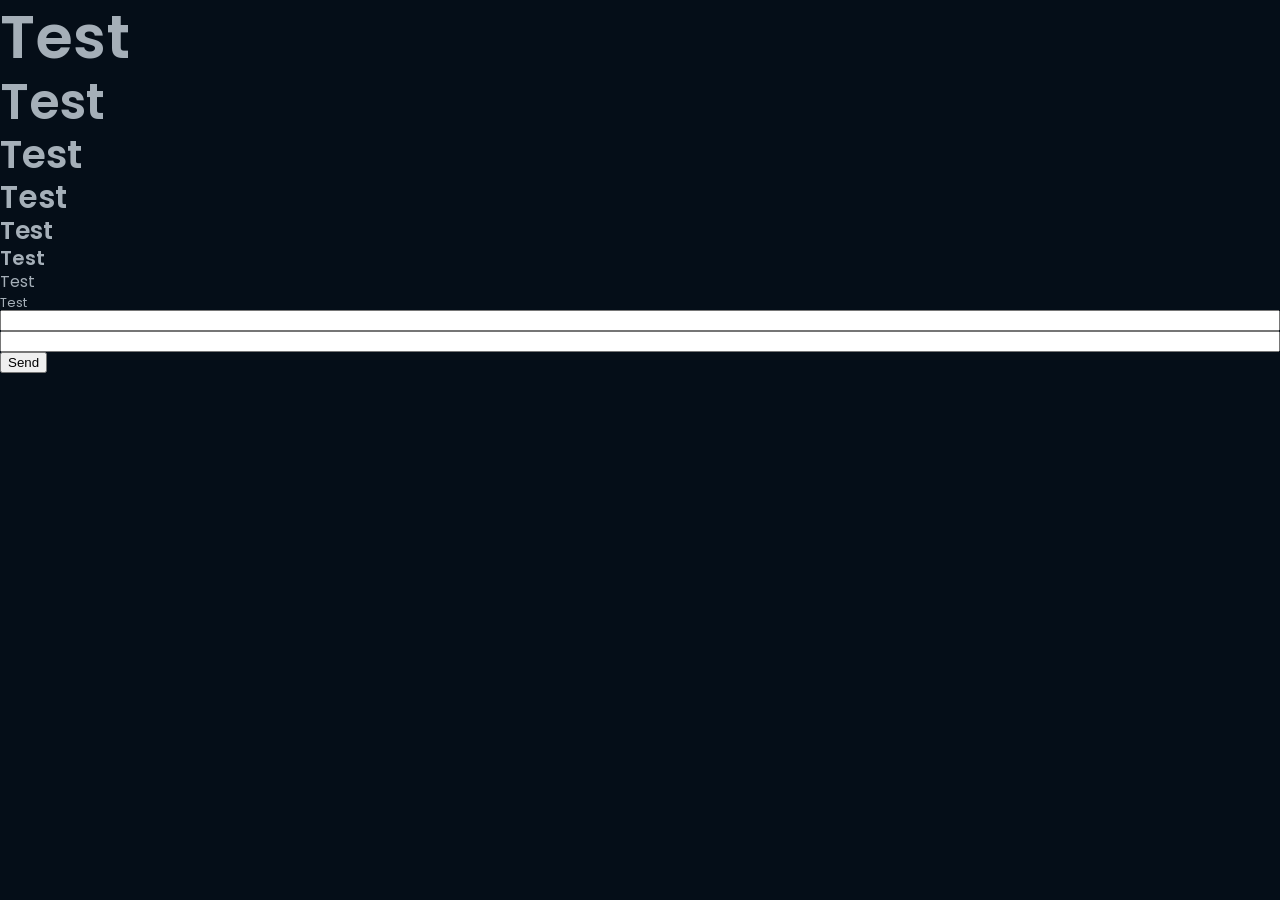
==== index.html @ 09a4ba3b "Changed the Structure" ====
<!DOCTYPE html>
<html lang="en">
	<head>
		<meta charset="UTF-8" />
		<meta name="viewport" content="width=device-width, initial-scale=1.0" />
		<link rel="stylesheet" href="./assets/css/main.css" />
		<link rel="icon" href="./assets/favicon.svg" type="image/x-icon" />
		<title>Document</title>
	<body>
		<h1>Test</h1>
		<h2>Test</h2>
		<h3>Test</h3>
		<h4>Test</h4>
		<h5>Test</h5>
		<h6>Test</h6>
		<p>Test</p>
		<small>Test</small>
		<form class="form">
			<input type="text">
			<input type="email">
			<button>Send</button>
		</form>
	</body>
</html>
---- assets/css/main.css ----
/* Abstracts */
/* Colors */
/* Font */
/* Breakpoints */
/* Paths */
/* Base */
html, body, div, span, applet, object, iframe,
h1, h2, h3, h4, h5, h6, p, blockquote, pre,
a, abbr, acronym, address, big, cite, code,
del, dfn, em, img, ins, kbd, q, s, samp,
small, strike, strong, sub, sup, tt, var,
b, u, i, center,
dl, dt, dd, ol, ul, li,
fieldset, form, label, legend,
table, caption, tbody, tfoot, thead, tr, th, td,
article, aside, canvas, details, embed,
figure, figcaption, footer, header, hgroup,
menu, nav, output, ruby, section, summary,
time, mark, audio, video {
  margin: 0;
  padding: 0;
  border: 0;
  font-size: 100%;
  font: inherit;
  vertical-align: baseline;
}

/* HTML5 display-role reset for older browsers */
article, aside, details, figcaption, figure,
footer, header, hgroup, menu, nav, section {
  display: block;
}

body {
  line-height: 1;
}

ol, ul {
  list-style: none;
}

blockquote, q {
  quotes: none;
}

blockquote:before, blockquote:after,
q:before, q:after {
  content: "";
  content: none;
}

table {
  border-collapse: collapse;
  border-spacing: 0;
}

:root {
  font-family: var(--font-family, "Poppins");
}

*,
*::before,
*::after {
  box-sizing: border-box;
}

html {
  height: 100%;
}

body {
  background: var(--color-blay-100, #050e18);
  font-family: var(--font-family, "Poppins");
  color: var(--color-frost-200, #a5afb8);
  min-height: 100%;
}

::-moz-selection {
  background: var(--color-bloo, #3090ee);
  color: var(--color-frost-300, #eaf4fd);
}

::selection {
  background: var(--color-bloo, #3090ee);
  color: var(--color-frost-300, #eaf4fd);
}

/* Form & Inputs */
input[type=text], input[type=email], input[type=password] {
  display: block;
  width: 100%;
}
input:focus {
  outline: none;
}

/* poppins-regular - latin */
@font-face {
  font-display: swap; /* Check https://developer.mozilla.org/en-US/docs/Web/CSS/@font-face/font-display for other options. */
  font-family: "Poppins";
  font-style: normal;
  font-weight: 400;
  src: url("../fonts/poppins/poppins-v20-latin-regular.woff2") format("woff2"), url("../fonts/poppins/poppins-v20-latin-regular.ttf") format("truetype"); /* Chrome 4+, Firefox 3.5+, IE 9+, Safari 3.1+, iOS 4.2+, Android Browser 2.2+ */
}
/* poppins-500 - latin */
@font-face {
  font-display: swap; /* Check https://developer.mozilla.org/en-US/docs/Web/CSS/@font-face/font-display for other options. */
  font-family: "Poppins";
  font-style: normal;
  font-weight: 500;
  src: url("../fonts/poppins/poppins-v20-latin-500.woff2") format("woff2"), url("../fonts/poppins/poppins-v20-latin-500.ttf") format("truetype"); /* Chrome 4+, Firefox 3.5+, IE 9+, Safari 3.1+, iOS 4.2+, Android Browser 2.2+ */
}
/* poppins-600 - latin */
@font-face {
  font-display: swap; /* Check https://developer.mozilla.org/en-US/docs/Web/CSS/@font-face/font-display for other options. */
  font-family: "Poppins";
  font-style: normal;
  font-weight: 600;
  src: url("../fonts/poppins/poppins-v20-latin-600.woff2") format("woff2"), url("../fonts/poppins/poppins-v20-latin-600.ttf") format("truetype"); /* Chrome 4+, Firefox 3.5+, IE 9+, Safari 3.1+, iOS 4.2+, Android Browser 2.2+ */
}
/* poppins-700 - latin */
@font-face {
  font-display: swap; /* Check https://developer.mozilla.org/en-US/docs/Web/CSS/@font-face/font-display for other options. */
  font-family: "Poppins";
  font-style: normal;
  font-weight: 700;
  src: url("../fonts/poppins/poppins-v20-latin-700.woff2") format("woff2"), url("../fonts/poppins/poppins-v20-latin-700.ttf") format("truetype"); /* Chrome 4+, Firefox 3.5+, IE 9+, Safari 3.1+, iOS 4.2+, Android Browser 2.2+ */
}
/* Iconsax */
@font-face {
  font-family: "iconsax";
  src: url("../fonts/iconsax/iconsax.eot?yjegnn");
  src: url("../fonts/iconsax/iconsax.eot?yjegnn#iefix") format("embedded-opentype"), url("../fonts/iconsax/iconsax.ttf?yjegnn") format("truetype"), url("../fonts/iconsax/iconsax.woff?yjegnn") format("woff"), url("../fonts/iconsax/iconsax.svg?yjegnn#iconsax") format("svg");
  font-weight: normal;
  font-style: normal;
  font-display: block;
}
h1,
h2,
h3,
h4,
h5,
h6,
.heading {
  font-weight: var(--font-weight-semibold, 600);
  line-height: var(--line-height-heading, 1.2);
}

h1,
.h1 {
  font-size: var(--font-size-h1, clamp(3.051875rem, 2.7305592105rem + 1.6065789474vw, 3.815rem));
}

h2,
.h2 {
  font-size: var(--font-size-h2, clamp(2.44125rem, 2.1841447368rem + 1.2855263158vw, 3.051875rem));
}

h3,
.h3 {
  font-size: var(--font-size-h3, clamp(1.953125rem, 1.7475986842rem + 1.0276315789vw, 2.44125rem));
}

h4,
.h4 {
  font-size: var(--font-size-h4, 1.953rem);
}

h5,
.h5 {
  font-size: var(--font-size-h5, 1.563rem);
}

h6,
.h6 {
  font-size: var(--font-size-h6, 1.25rem);
}

small {
  font-size: var(--font-size-small, 0.8rem);
}

p,
li {
  line-height: var(--line-height, 1.5);
}

/* Components */
/* Layout */
/* Vendor *//*# sourceMappingURL=main.css.map */
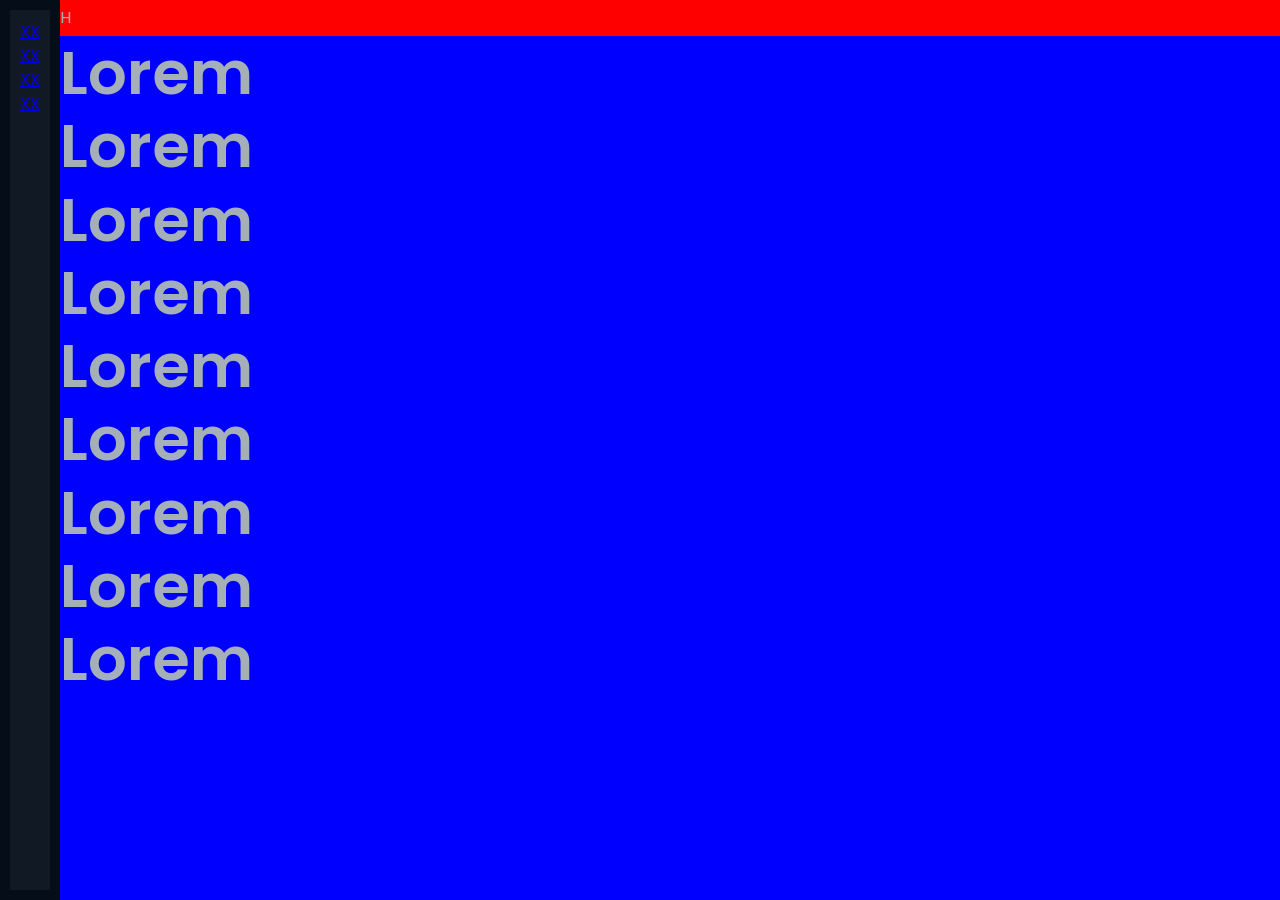
==== commit 8de074dd: "." ====
--- a/index.html
+++ b/index.html
@@ -6,19 +6,46 @@
 		<link rel="stylesheet" href="./assets/css/main.css" />
 		<link rel="icon" href="./assets/favicon.svg" type="image/x-icon" />
 		<title>Document</title>
-	<body>
-		<h1>Test</h1>
-		<h2>Test</h2>
-		<h3>Test</h3>
-		<h4>Test</h4>
-		<h5>Test</h5>
-		<h6>Test</h6>
-		<p>Test</p>
-		<small>Test</small>
-		<form class="form">
-			<input type="text">
-			<input type="email">
-			<button>Send</button>
-		</form>
+	</head>
+	<body class="app">
+		<!-- header -->
+		<header class="header">
+			<div class="header__inner">H</div>
+		</header>
+		<!-- sidebar -->
+		<aside class="sidebar">
+			<div class="sidebar__inner">
+				<nav class="nav">
+					<ul class="nav__list">
+						<li class="nav__item">
+							<a href="#" class="nav__link"> XX </a>
+						</li>
+						<li class="nav__item">
+							<a href="#" class="nav__link"> XX </a>
+						</li>
+						<li class="nav__item">
+							<a href="#" class="nav__link"> XX </a>
+						</li>
+						<li class="nav__item">
+							<a href="#" class="nav__link"> XX </a>
+						</li>
+					</ul>
+				</nav>
+			</div>
+		</aside>
+		<!-- main -->
+		<main class="main">
+			<div class="main__inner">
+				<h1>Lorem</h1>
+				<h1>Lorem</h1>
+				<h1>Lorem</h1>
+				<h1>Lorem</h1>
+				<h1>Lorem</h1>
+				<h1>Lorem</h1>
+				<h1>Lorem</h1>
+				<h1>Lorem</h1>
+				<h1>Lorem</h1>
+			</div>
+		</main>
 	</body>
 </html>
--- a/assets/css/main.css
+++ b/assets/css/main.css
@@ -1,8 +1,9 @@
 /* Abstracts */
-/* Colors */
-/* Font */
-/* Breakpoints */
-/* Paths */
+/* colors */
+/* font */
+/* breakpoints */
+/* border radius */
+/* paths */
 /* Base */
 html, body, div, span, applet, object, iframe,
 h1, h2, h3, h4, h5, h6, p, blockquote, pre,
@@ -74,12 +75,32 @@
   color: var(--color-frost-200, #a5afb8);
   min-height: 100%;
 }
-
+body.app {
+  display: grid;
+  grid-template-columns: auto 1fr auto;
+  grid-template-rows: auto 1fr;
+  height: 100vh;
+}
+body.app .header {
+  grid-area: 1/2/2/4;
+  background: red;
+  padding: 10px;
+  padding-left: 0;
+}
+body.app .sidebar {
+  grid-area: 1/1/3/2;
+  padding: 10px;
+}
+body.app .main {
+  grid-area: 2/2/3/4;
+  background: blue;
+  max-height: 100%;
+  overflow-y: auto;
+}
 ::-moz-selection {
   background: var(--color-bloo, #3090ee);
   color: var(--color-frost-300, #eaf4fd);
 }
-
 ::selection {
   background: var(--color-bloo, #3090ee);
   color: var(--color-frost-300, #eaf4fd);
@@ -187,4 +208,10 @@
 
 /* Components */
 /* Layout */
+.sidebar__inner {
+  background: var(--color-blay-200, #111a24);
+  padding: 10px;
+  height: 100%;
+}
+
 /* Vendor *//*# sourceMappingURL=main.css.map */
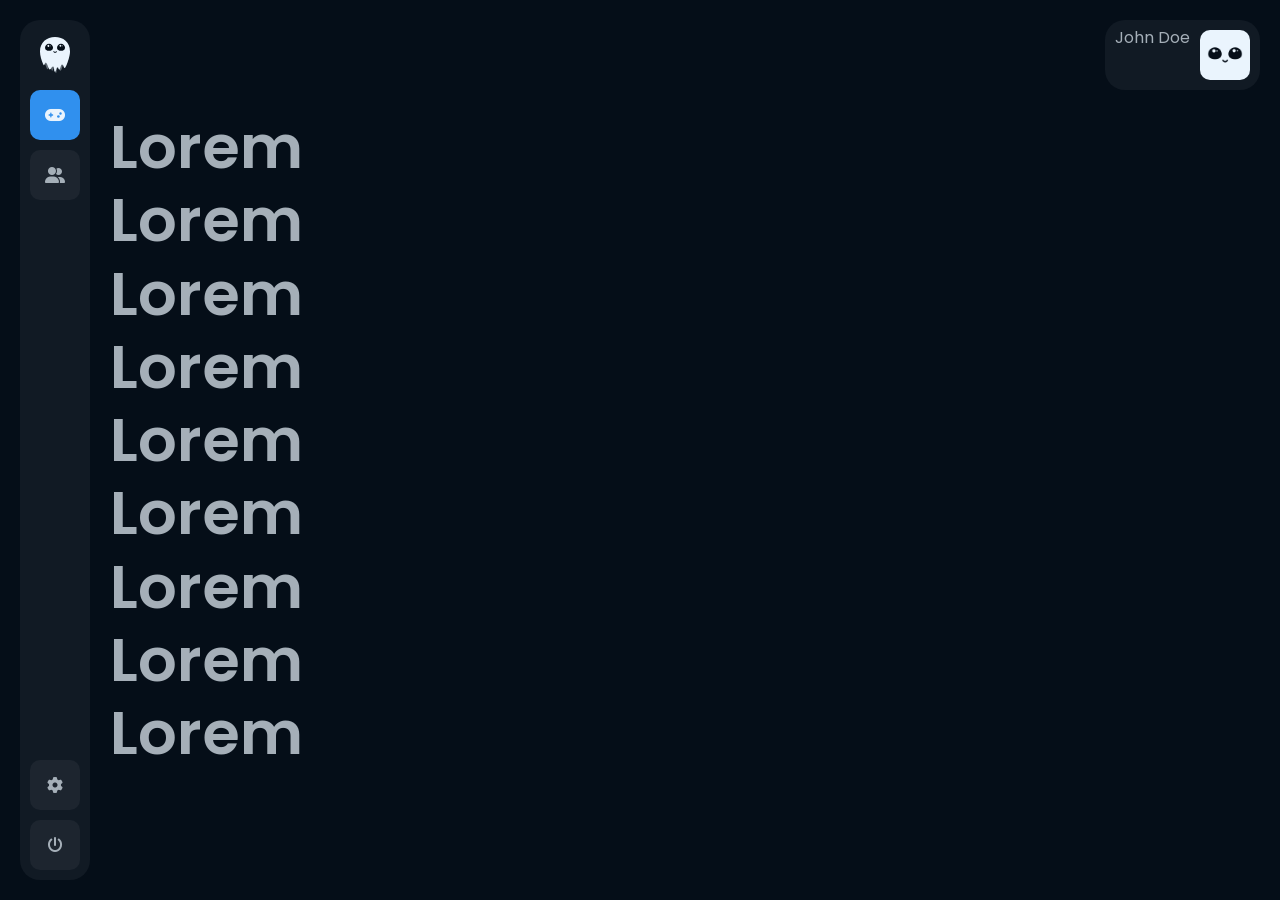
==== commit 56a8d0ce: "Some updated" ====
--- a/index.html
+++ b/index.html
@@ -4,30 +4,49 @@
 		<meta charset="UTF-8" />
 		<meta name="viewport" content="width=device-width, initial-scale=1.0" />
 		<link rel="stylesheet" href="./assets/css/main.css" />
-		<link rel="icon" href="./assets/favicon.svg" type="image/x-icon" />
+		<link rel="stylesheet" href="./assets/fontawesome/css/all.min.css" />
+		<link rel="icon" href="./assets/img/favicon.svg" type="image/x-icon" />
 		<title>Document</title>
 	</head>
 	<body class="app">
 		<!-- header -->
 		<header class="header">
-			<div class="header__inner">H</div>
+			<div class="header__inner">
+				<div class="userinfo">
+					<div class="userinfo__name">John Doe</div>
+					<div class="userinfo__avatar">
+						<img src="./assets/img/avatar.jpg" alt="avatar" />
+					</div>
+				</div>
+			</div>
 		</header>
 		<!-- sidebar -->
 		<aside class="sidebar">
 			<div class="sidebar__inner">
+				<a class="sidebar__logo" href="/">
+					<img src="./assets/img/boo.svg" alt="boo" />
+				</a>
 				<nav class="nav">
 					<ul class="nav__list">
-						<li class="nav__item">
-							<a href="#" class="nav__link"> XX </a>
+						<li class="nav__item nav__item--active" data-tooltip="Games">
+							<a href="#" class="nav__link">
+								<i class="fa-solid fa-gamepad"></i>
+							</a>
 						</li>
 						<li class="nav__item">
-							<a href="#" class="nav__link"> XX </a>
+							<a href="#" class="nav__link" data-tooltip="Friends">
+								<i class="fa-solid fa-user-group"></i>
+							</a>
+						</li>
+						<li class="nav__item nav__item--bottom">
+							<a href="#" class="nav__link">
+								<i class="fa-solid fa-cog"></i>
+							</a>
 						</li>
 						<li class="nav__item">
-							<a href="#" class="nav__link"> XX </a>
-						</li>
-						<li class="nav__item">
-							<a href="#" class="nav__link"> XX </a>
+							<a href="#" class="nav__link"
+								><i class="fa-solid fa-power-off"></i
+							></a>
 						</li>
 					</ul>
 				</nav>
--- a/assets/css/main.css
+++ b/assets/css/main.css
@@ -4,6 +4,7 @@
 /* breakpoints */
 /* border radius */
 /* paths */
+/* transitions */
 /* Base */
 html, body, div, span, applet, object, iframe,
 h1, h2, h3, h4, h5, h6, p, blockquote, pre,
@@ -67,6 +68,7 @@
 
 html {
   height: 100%;
+  overflow-y: hidden;
 }
 
 body {
@@ -77,26 +79,26 @@
 }
 body.app {
   display: grid;
+  grid-template-areas: "sidebar header" "sidebar main";
   grid-template-columns: auto 1fr auto;
   grid-template-rows: auto 1fr;
   height: 100vh;
 }
 body.app .header {
-  grid-area: 1/2/2/4;
-  background: red;
-  padding: 10px;
+  grid-area: header;
+  padding: 20px;
   padding-left: 0;
 }
 body.app .sidebar {
-  grid-area: 1/1/3/2;
-  padding: 10px;
+  grid-area: sidebar;
+  padding: 20px;
 }
 body.app .main {
-  grid-area: 2/2/3/4;
-  background: blue;
+  grid-area: main;
   max-height: 100%;
   overflow-y: auto;
 }
+/* browser styles */
 ::-moz-selection {
   background: var(--color-bloo, #3090ee);
   color: var(--color-frost-300, #eaf4fd);
@@ -106,13 +108,32 @@
   color: var(--color-frost-300, #eaf4fd);
 }
 
-/* Form & Inputs */
+::-webkit-scrollbar {
+  width: 5px;
+}
+
+::-webkit-scrollbar-track {
+  background: transparent;
+}
+
+::-webkit-scrollbar-thumb {
+  background: var(--color-bloo, #3090ee);
+  border-radius: 10px;
+}
+
+/* form & inputs */
 input[type=text], input[type=email], input[type=password] {
   display: block;
   width: 100%;
 }
 input:focus {
   outline: none;
+}
+
+/* images */
+img {
+  display: block;
+  max-width: 100%;
 }
 
 /* poppins-regular - latin */
@@ -206,12 +227,73 @@
   line-height: var(--line-height, 1.5);
 }
 
+a {
+  color: inherit;
+  text-decoration: none;
+}
+
 /* Components */
 /* Layout */
+.header__inner {
+  display: flex;
+}
+
+.nav__list {
+  height: 100%;
+  display: flex;
+  flex-direction: column;
+  gap: 10px;
+}
+.nav__item:hover:not(.nav__item--active) > .nav__link {
+  background: var(--color-blay-400, #343b44);
+}
+.nav__item--active > .nav__link {
+  background: var(--color-bloo, #3090ee);
+  color: var(--color-frost-300, #eaf4fd);
+}
+.nav__item--bottom {
+  margin-top: auto;
+}
+.nav__link {
+  width: 50px;
+  height: 50px;
+  display: grid;
+  place-content: center;
+  border-radius: var(--border-radius-sm, 10px);
+  background: var(--color-blay-300, #1d252f);
+  color: var(--color-frost-200, #a5afb8);
+  transition: var(--transition, 0.3s ease);
+}
+
 .sidebar__inner {
   background: var(--color-blay-200, #111a24);
   padding: 10px;
   height: 100%;
-}
-
+  border-radius: var(--border-radius-md, 20px);
+  display: grid;
+  grid-template-rows: auto 1fr;
+  gap: 10px;
+}
+.sidebar__logo {
+  width: 50px;
+  height: 50px;
+  display: grid;
+  place-content: center;
+}
+
+.userinfo {
+  border-radius: var(--border-radius-md, 20px);
+  background: var(--color-blay-200, #111a24);
+  padding: 10px;
+  display: flex;
+  gap: 10px;
+  margin-left: auto;
+}
+.userinfo__avatar img {
+  -o-object-fit: cover;
+     object-fit: cover;
+  width: 50px;
+  height: 50px;
+  border-radius: var(--border-radius-sm, 10px);
+}
 /* Vendor *//*# sourceMappingURL=main.css.map */
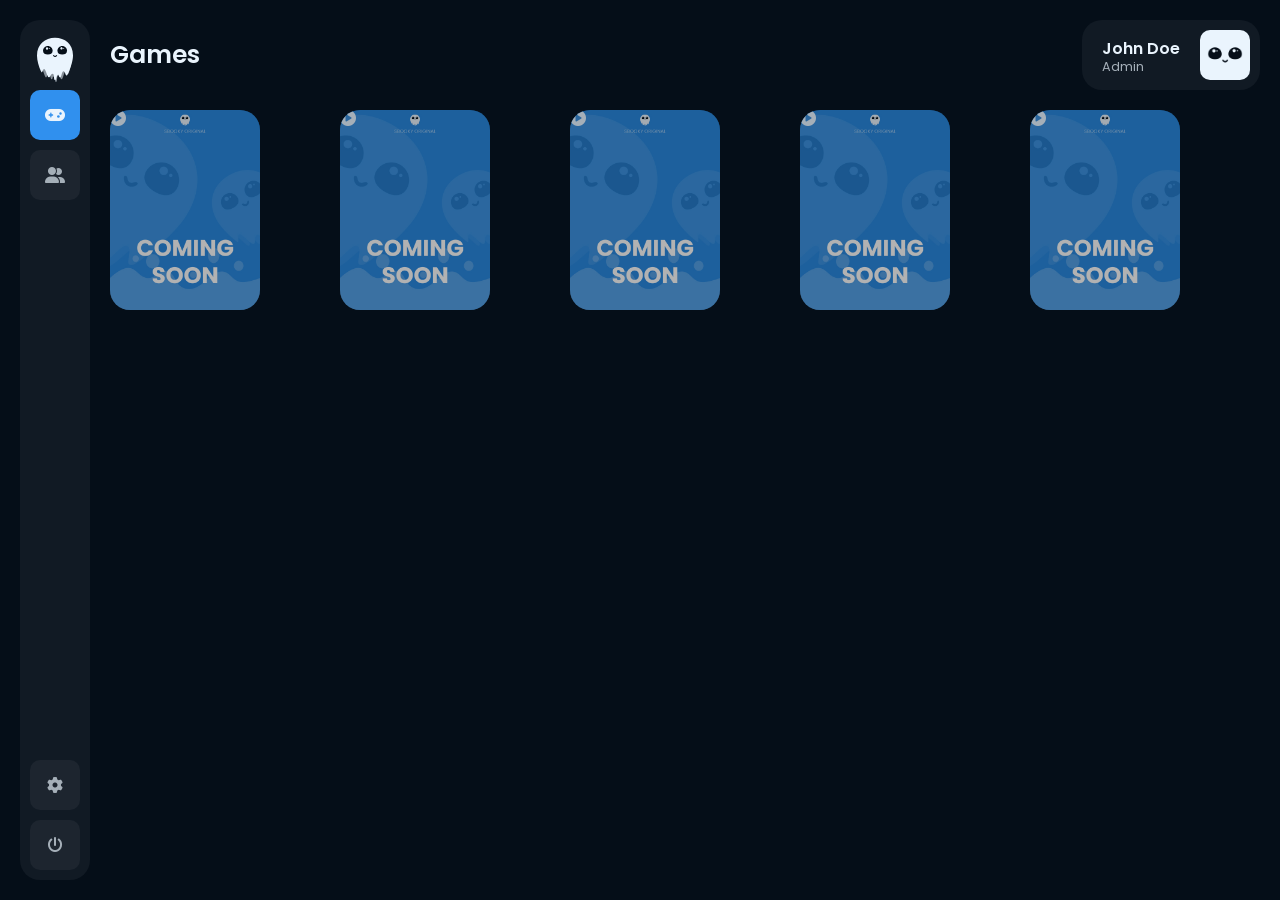
==== commit 22d175ce: "." ====
--- a/index.html
+++ b/index.html
@@ -5,17 +5,24 @@
 		<meta name="viewport" content="width=device-width, initial-scale=1.0" />
 		<link rel="stylesheet" href="./assets/css/main.css" />
 		<link rel="stylesheet" href="./assets/fontawesome/css/all.min.css" />
-		<link rel="icon" href="./assets/img/favicon.svg" type="image/x-icon" />
+		<link rel="icon" href="./assets/images/favicon.svg" type="image/x-icon" />
 		<title>Document</title>
 	</head>
 	<body class="app">
+		<div class="loader"></div>
 		<!-- header -->
 		<header class="header">
 			<div class="header__inner">
+				<div class="header__title">
+					<h5>Games</h5>
+				</div>
 				<div class="userinfo">
-					<div class="userinfo__name">John Doe</div>
+					<div class="userinfo__details">
+						<p class="userinfo__name">John Doe</p>
+						<p class="userinfo__role">Admin</p>
+					</div>
 					<div class="userinfo__avatar">
-						<img src="./assets/img/avatar.jpg" alt="avatar" />
+						<img src="./assets/images/avatar.jpg" alt="avatar" />
 					</div>
 				</div>
 			</div>
@@ -24,7 +31,7 @@
 		<aside class="sidebar">
 			<div class="sidebar__inner">
 				<a class="sidebar__logo" href="/">
-					<img src="./assets/img/boo.svg" alt="boo" />
+					<img src="./assets/images/boo-animated.svg" alt="boo" />
 				</a>
 				<nav class="nav">
 					<ul class="nav__list">
@@ -44,9 +51,9 @@
 							</a>
 						</li>
 						<li class="nav__item">
-							<a href="#" class="nav__link"
-								><i class="fa-solid fa-power-off"></i
-							></a>
+							<a href="#" class="nav__link">
+								<i class="fa-solid fa-power-off"></i>
+							</a>
 						</li>
 					</ul>
 				</nav>
@@ -55,15 +62,48 @@
 		<!-- main -->
 		<main class="main">
 			<div class="main__inner">
-				<h1>Lorem</h1>
-				<h1>Lorem</h1>
-				<h1>Lorem</h1>
-				<h1>Lorem</h1>
-				<h1>Lorem</h1>
-				<h1>Lorem</h1>
-				<h1>Lorem</h1>
-				<h1>Lorem</h1>
-				<h1>Lorem</h1>
+				<div class="games">
+					<div class="gamecard">
+						<div class="gamecard__image">
+							<img src="./assets/images/thumbnail.jpg" alt="gamename" />
+						</div>
+						<a href="#" class="gamecard__link">
+							<i class="fa-solid fa-play-circle"></i>
+						</a>
+					</div>
+					<div class="gamecard">
+						<div class="gamecard__image">
+							<img src="./assets/images/thumbnail.jpg" alt="gamename" />
+						</div>
+						<a href="#" class="gamecard__link">
+							<i class="fa-solid fa-play-circle"></i>
+						</a>
+					</div>
+					<div class="gamecard">
+						<div class="gamecard__image">
+							<img src="./assets/images/thumbnail.jpg" alt="gamename" />
+						</div>
+						<a href="#" class="gamecard__link">
+							<i class="fa-solid fa-play-circle"></i>
+						</a>
+					</div>
+					<div class="gamecard">
+						<div class="gamecard__image">
+							<img src="./assets/images/thumbnail.jpg" alt="gamename" />
+						</div>
+						<a href="#" class="gamecard__link">
+							<i class="fa-solid fa-play-circle"></i>
+						</a>
+					</div>
+					<div class="gamecard">
+						<div class="gamecard__image">
+							<img src="./assets/images/thumbnail.jpg" alt="gamename" />
+						</div>
+						<a href="#" class="gamecard__link">
+							<i class="fa-solid fa-play-circle"></i>
+						</a>
+					</div>
+				</div>
 			</div>
 		</main>
 	</body>
--- a/assets/css/main.css
+++ b/assets/css/main.css
@@ -79,22 +79,20 @@
 }
 body.app {
   display: grid;
-  grid-template-areas: "sidebar header" "sidebar main";
   grid-template-columns: auto 1fr auto;
   grid-template-rows: auto 1fr;
   height: 100vh;
+  gap: 20px;
+  padding: 20px;
 }
 body.app .header {
-  grid-area: header;
-  padding: 20px;
-  padding-left: 0;
+  grid-area: 1/2/2/4;
 }
 body.app .sidebar {
-  grid-area: sidebar;
-  padding: 20px;
+  grid-area: 1/1/3/2;
 }
 body.app .main {
-  grid-area: main;
+  grid-area: 2/2/3/4;
   max-height: 100%;
   overflow-y: auto;
 }
@@ -134,6 +132,14 @@
 img {
   display: block;
   max-width: 100%;
+}
+
+/* main */
+.main {
+  display: grid;
+}
+.main__inner {
+  height: 100%;
 }
 
 /* poppins-regular - latin */
@@ -186,6 +192,7 @@
 .heading {
   font-weight: var(--font-weight-semibold, 600);
   line-height: var(--line-height-heading, 1.2);
+  color: var(--color-frost-300, #eaf4fd);
 }
 
 h1,
@@ -233,11 +240,36 @@
 }
 
 /* Components */
+.gamecard {
+  width: 100%;
+  max-width: 150px;
+  aspect-ratio: 3/4;
+  overflow: hidden;
+  border-radius: var(--border-radius-md, 20px);
+  position: relative;
+}
+.gamecard__image {
+  height: 100%;
+  width: 100%;
+}
+.gamecard__image img {
+  width: 100%;
+  height: 100%;
+  -o-object-fit: cover;
+     object-fit: cover;
+}
+.gamecard__link {
+  position: absolute;
+  inset: 0;
+  z-index: 1;
+  background: rgba(0, 0, 0, 0.3);
+}
+
 /* Layout */
 .header__inner {
   display: flex;
-}
-
+  align-items: center;
+}
 .nav__list {
   height: 100%;
   display: flex;
@@ -288,6 +320,7 @@
   display: flex;
   gap: 10px;
   margin-left: auto;
+  align-items: center;
 }
 .userinfo__avatar img {
   -o-object-fit: cover;
@@ -296,4 +329,48 @@
   height: 50px;
   border-radius: var(--border-radius-sm, 10px);
 }
+.userinfo__details {
+  padding: 0 10px;
+}
+.userinfo__name {
+  font-weight: var(--font-weight-semibold, 600);
+  color: var(--color-frost-300, #eaf4fd);
+}
+.userinfo__role {
+  font-size: var(--font-size-small, 0.8rem);
+  line-height: 1;
+}
+
+.loader {
+  position: fixed;
+  inset: 0;
+  z-index: 1000;
+  background: var(--color-blay-100, #050e18);
+  pointer-events: none;
+  display: grid;
+  place-content: center;
+  animation: loader-fade-out 0.5s 1s forwards;
+}
+.loader::before {
+  content: "";
+  display: block;
+  width: 200px;
+  height: 100px;
+  background: url("../images/logo-animated.svg") no-repeat center/contain;
+}
+
+@keyframes loader-fade-out {
+  to {
+    opacity: 0;
+  }
+}
+.games {
+  display: grid;
+  grid-template-columns: repeat(auto-fit, minmax(150px, 1fr));
+}
+
+.testgame1 {
+  border: 1px solid red;
+}
+
 /* Vendor *//*# sourceMappingURL=main.css.map */
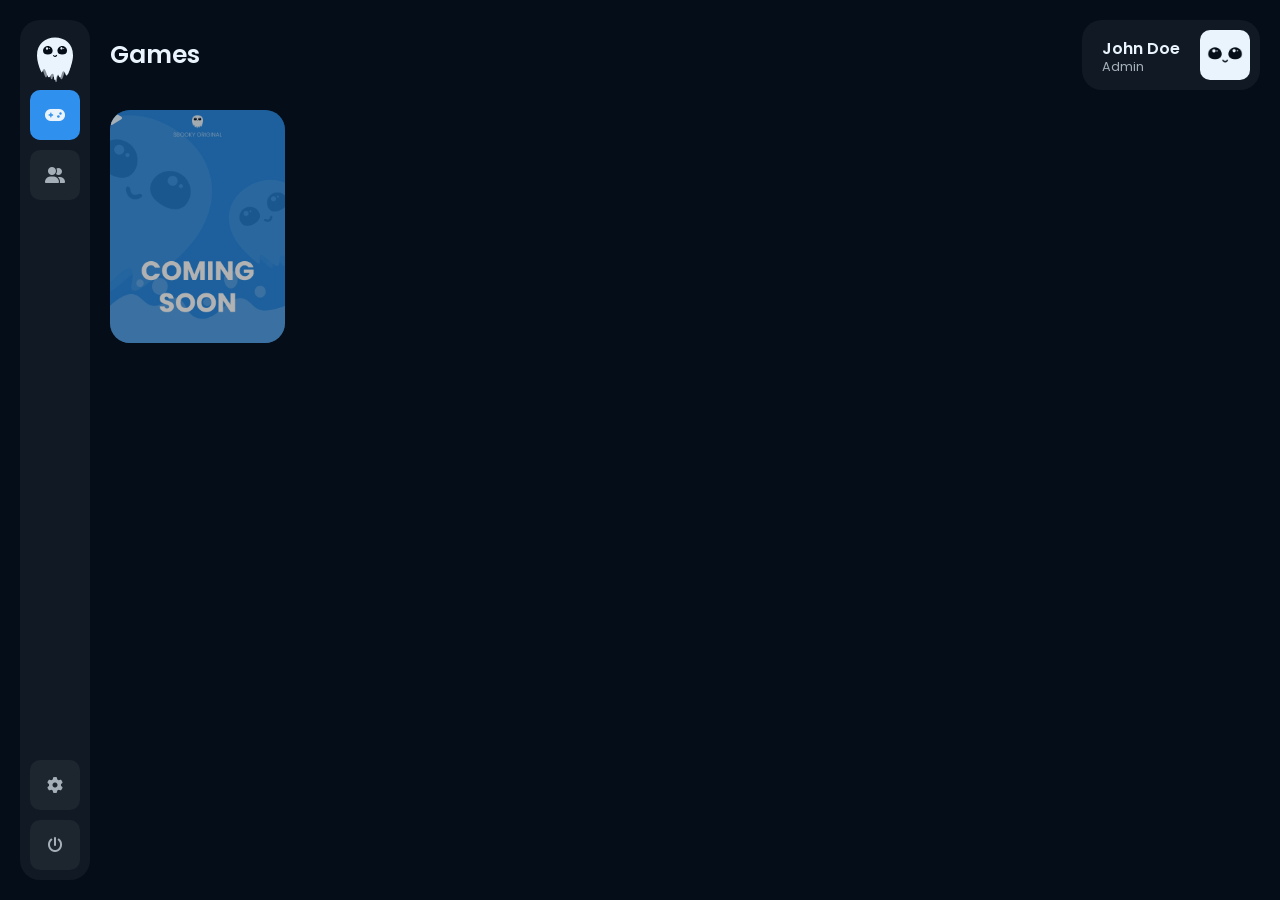
==== commit 1c53f734: "." ====
--- a/index.html
+++ b/index.html
@@ -68,39 +68,7 @@
 							<img src="./assets/images/thumbnail.jpg" alt="gamename" />
 						</div>
 						<a href="#" class="gamecard__link">
-							<i class="fa-solid fa-play-circle"></i>
-						</a>
-					</div>
-					<div class="gamecard">
-						<div class="gamecard__image">
-							<img src="./assets/images/thumbnail.jpg" alt="gamename" />
-						</div>
-						<a href="#" class="gamecard__link">
-							<i class="fa-solid fa-play-circle"></i>
-						</a>
-					</div>
-					<div class="gamecard">
-						<div class="gamecard__image">
-							<img src="./assets/images/thumbnail.jpg" alt="gamename" />
-						</div>
-						<a href="#" class="gamecard__link">
-							<i class="fa-solid fa-play-circle"></i>
-						</a>
-					</div>
-					<div class="gamecard">
-						<div class="gamecard__image">
-							<img src="./assets/images/thumbnail.jpg" alt="gamename" />
-						</div>
-						<a href="#" class="gamecard__link">
-							<i class="fa-solid fa-play-circle"></i>
-						</a>
-					</div>
-					<div class="gamecard">
-						<div class="gamecard__image">
-							<img src="./assets/images/thumbnail.jpg" alt="gamename" />
-						</div>
-						<a href="#" class="gamecard__link">
-							<i class="fa-solid fa-play-circle"></i>
+							<i class="fa-solid fa-play"></i>
 						</a>
 					</div>
 				</div>
--- a/assets/css/main.css
+++ b/assets/css/main.css
@@ -241,11 +241,9 @@
 
 /* Components */
 .gamecard {
-  width: 100%;
-  max-width: 150px;
+  border-radius: var(--border-radius-md, 20px);
   aspect-ratio: 3/4;
   overflow: hidden;
-  border-radius: var(--border-radius-md, 20px);
   position: relative;
 }
 .gamecard__image {
@@ -259,10 +257,10 @@
      object-fit: cover;
 }
 .gamecard__link {
+  background: rgba(0, 0, 0, 0.3);
   position: absolute;
+  z-index: 1;
   inset: 0;
-  z-index: 1;
-  background: rgba(0, 0, 0, 0.3);
 }
 
 /* Layout */
@@ -366,11 +364,8 @@
 }
 .games {
   display: grid;
-  grid-template-columns: repeat(auto-fit, minmax(150px, 1fr));
-}
-
-.testgame1 {
-  border: 1px solid red;
+  grid-template-columns: repeat(auto-fill, minmax(150px, 1fr));
+  gap: 20px;
 }
 
 /* Vendor *//*# sourceMappingURL=main.css.map */
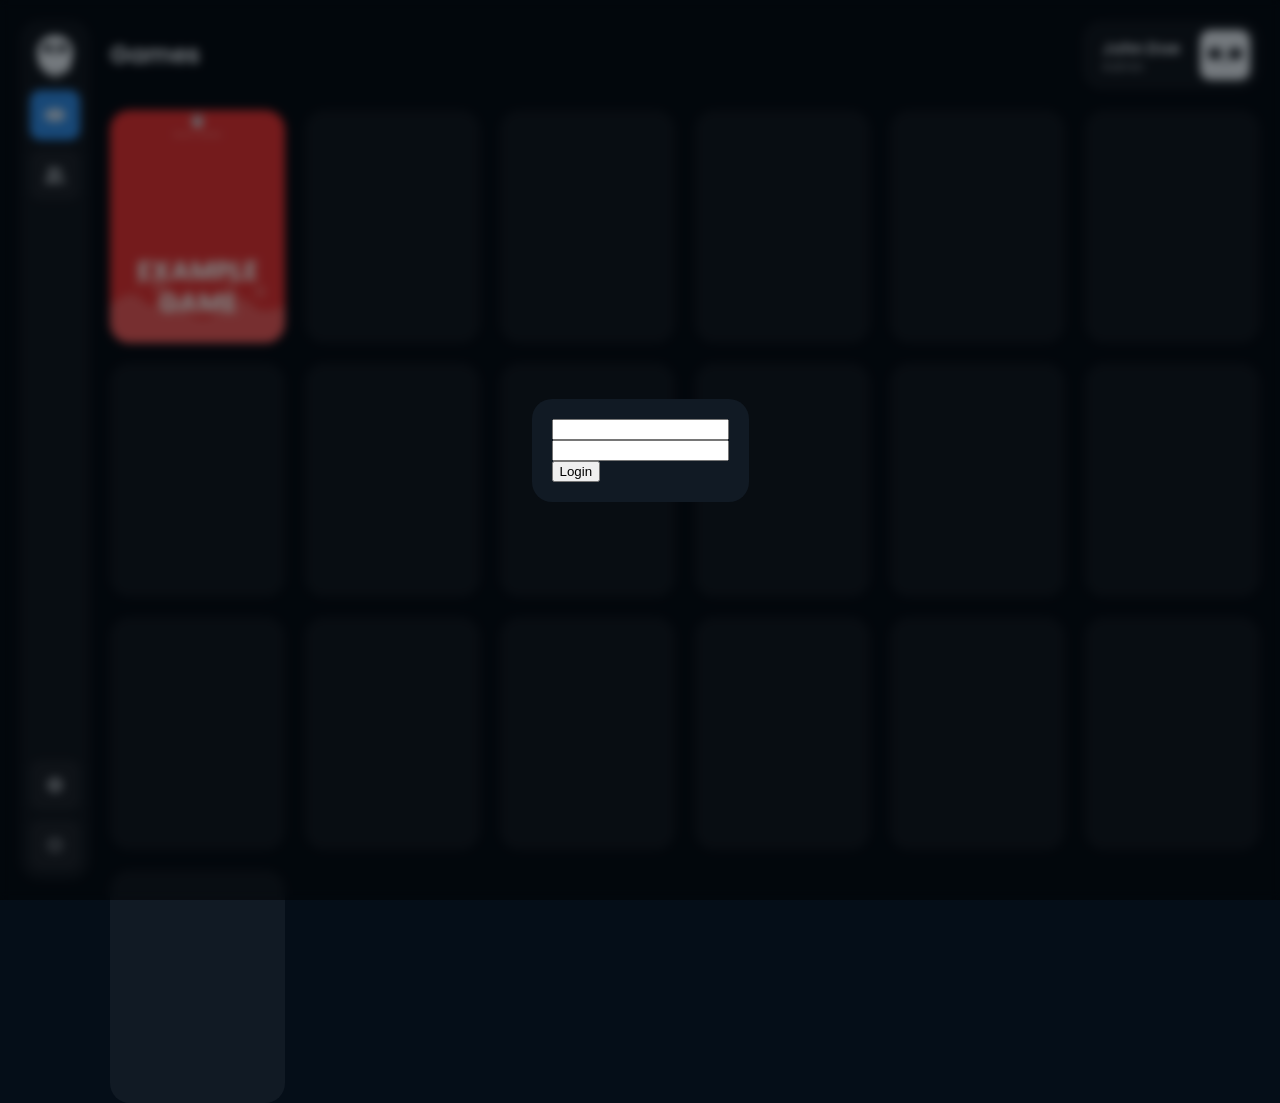
==== commit becc607e: "." ====
--- a/index.html
+++ b/index.html
@@ -6,10 +6,21 @@
 		<link rel="stylesheet" href="./assets/css/main.css" />
 		<link rel="stylesheet" href="./assets/fontawesome/css/all.min.css" />
 		<link rel="icon" href="./assets/images/favicon.svg" type="image/x-icon" />
+		<script src="./assets/js/main.js" type="module" defer></script>
 		<title>Document</title>
 	</head>
 	<body class="app">
 		<div class="loader"></div>
+		<!-- modal -->
+		<div class="modal">
+			<div class="modal__inner">
+				<form class="form">
+					<input type="text" />
+					<input type="text" />
+					<button>Login</button>
+				</form>
+			</div>
+		</div>
 		<!-- header -->
 		<header class="header">
 			<div class="header__inner">
@@ -28,36 +39,35 @@
 			</div>
 		</header>
 		<!-- sidebar -->
+
 		<aside class="sidebar">
-			<div class="sidebar__inner">
-				<a class="sidebar__logo" href="/">
-					<img src="./assets/images/boo-animated.svg" alt="boo" />
-				</a>
-				<nav class="nav">
-					<ul class="nav__list">
-						<li class="nav__item nav__item--active" data-tooltip="Games">
-							<a href="#" class="nav__link">
-								<i class="fa-solid fa-gamepad"></i>
-							</a>
-						</li>
-						<li class="nav__item">
-							<a href="#" class="nav__link" data-tooltip="Friends">
-								<i class="fa-solid fa-user-group"></i>
-							</a>
-						</li>
-						<li class="nav__item nav__item--bottom">
-							<a href="#" class="nav__link">
-								<i class="fa-solid fa-cog"></i>
-							</a>
-						</li>
-						<li class="nav__item">
-							<a href="#" class="nav__link">
-								<i class="fa-solid fa-power-off"></i>
-							</a>
-						</li>
-					</ul>
-				</nav>
-			</div>
+			<a class="sidebar__logo" href="/">
+				<img src="./assets/images/boo-animated.svg" alt="boo" />
+			</a>
+			<nav class="nav">
+				<ul class="nav__list">
+					<li class="nav__item nav__item--active" data-tooltip="Games">
+						<a href="#" class="nav__link">
+							<i class="fa-solid fa-gamepad"></i>
+						</a>
+					</li>
+					<li class="nav__item">
+						<a href="#" class="nav__link" data-tooltip="Friends">
+							<i class="fa-solid fa-user-group"></i>
+						</a>
+					</li>
+					<li class="nav__item nav__item--bottom">
+						<a href="#" class="nav__link">
+							<i class="fa-solid fa-cog"></i>
+						</a>
+					</li>
+					<li class="nav__item">
+						<a href="#" class="nav__link">
+							<i class="fa-solid fa-power-off"></i>
+						</a>
+					</li>
+				</ul>
+			</nav>
 		</aside>
 		<!-- main -->
 		<main class="main">
@@ -65,12 +75,30 @@
 				<div class="games">
 					<div class="gamecard">
 						<div class="gamecard__image">
-							<img src="./assets/images/thumbnail.jpg" alt="gamename" />
+							<img src="./assets/images/thumbnail-4.jpg" alt="thumbnail" />
 						</div>
 						<a href="#" class="gamecard__link">
 							<i class="fa-solid fa-play"></i>
 						</a>
 					</div>
+					<a class="gamecard"></a>
+					<a class="gamecard"></a>
+					<a class="gamecard"></a>
+					<a class="gamecard"></a>
+					<a class="gamecard"></a>
+					<a class="gamecard"></a>
+					<a class="gamecard"></a>
+					<a class="gamecard"></a>
+					<a class="gamecard"></a>
+					<a class="gamecard"></a>
+					<a class="gamecard"></a>
+					<a class="gamecard"></a>
+					<a class="gamecard"></a>
+					<a class="gamecard"></a>
+					<a class="gamecard"></a>
+					<a class="gamecard"></a>
+					<a class="gamecard"></a>
+					<a class="gamecard"></a>
 				</div>
 			</div>
 		</main>
--- a/assets/css/main.css
+++ b/assets/css/main.css
@@ -5,7 +5,51 @@
 /* border radius */
 /* paths */
 /* transitions */
+/* shadows */
+/* widths */
+/* cursors */
 /* Base */
+/* poppins-regular - latin */
+@font-face {
+  font-display: swap; /* Check https://developer.mozilla.org/en-US/docs/Web/CSS/@font-face/font-display for other options. */
+  font-family: "Poppins";
+  font-style: normal;
+  font-weight: 400;
+  src: url("../fonts/poppins/poppins-v20-latin-regular.woff2") format("woff2"), url("../fonts/poppins/poppins-v20-latin-regular.ttf") format("truetype"); /* Chrome 4+, Firefox 3.5+, IE 9+, Safari 3.1+, iOS 4.2+, Android Browser 2.2+ */
+}
+/* poppins-500 - latin */
+@font-face {
+  font-display: swap; /* Check https://developer.mozilla.org/en-US/docs/Web/CSS/@font-face/font-display for other options. */
+  font-family: "Poppins";
+  font-style: normal;
+  font-weight: 500;
+  src: url("../fonts/poppins/poppins-v20-latin-500.woff2") format("woff2"), url("../fonts/poppins/poppins-v20-latin-500.ttf") format("truetype"); /* Chrome 4+, Firefox 3.5+, IE 9+, Safari 3.1+, iOS 4.2+, Android Browser 2.2+ */
+}
+/* poppins-600 - latin */
+@font-face {
+  font-display: swap; /* Check https://developer.mozilla.org/en-US/docs/Web/CSS/@font-face/font-display for other options. */
+  font-family: "Poppins";
+  font-style: normal;
+  font-weight: 600;
+  src: url("../fonts/poppins/poppins-v20-latin-600.woff2") format("woff2"), url("../fonts/poppins/poppins-v20-latin-600.ttf") format("truetype"); /* Chrome 4+, Firefox 3.5+, IE 9+, Safari 3.1+, iOS 4.2+, Android Browser 2.2+ */
+}
+/* poppins-700 - latin */
+@font-face {
+  font-display: swap; /* Check https://developer.mozilla.org/en-US/docs/Web/CSS/@font-face/font-display for other options. */
+  font-family: "Poppins";
+  font-style: normal;
+  font-weight: 700;
+  src: url("../fonts/poppins/poppins-v20-latin-700.woff2") format("woff2"), url("../fonts/poppins/poppins-v20-latin-700.ttf") format("truetype"); /* Chrome 4+, Firefox 3.5+, IE 9+, Safari 3.1+, iOS 4.2+, Android Browser 2.2+ */
+}
+/* Iconsax */
+@font-face {
+  font-family: "iconsax";
+  src: url("../fonts/iconsax/iconsax.eot?yjegnn");
+  src: url("../fonts/iconsax/iconsax.eot?yjegnn#iefix") format("embedded-opentype"), url("../fonts/iconsax/iconsax.ttf?yjegnn") format("truetype"), url("../fonts/iconsax/iconsax.woff?yjegnn") format("woff"), url("../fonts/iconsax/iconsax.svg?yjegnn#iconsax") format("svg");
+  font-weight: normal;
+  font-style: normal;
+  font-display: block;
+}
 html, body, div, span, applet, object, iframe,
 h1, h2, h3, h4, h5, h6, p, blockquote, pre,
 a, abbr, acronym, address, big, cite, code,
@@ -64,11 +108,11 @@
 *::before,
 *::after {
   box-sizing: border-box;
+  cursor: url("../images/cursor/cursor-default.svg") 10 5, auto;
 }
 
 html {
   height: 100%;
-  overflow-y: hidden;
 }
 
 body {
@@ -78,23 +122,9 @@
   min-height: 100%;
 }
 body.app {
-  display: grid;
-  grid-template-columns: auto 1fr auto;
-  grid-template-rows: auto 1fr;
-  height: 100vh;
-  gap: 20px;
-  padding: 20px;
-}
-body.app .header {
-  grid-area: 1/2/2/4;
-}
-body.app .sidebar {
-  grid-area: 1/1/3/2;
-}
-body.app .main {
-  grid-area: 2/2/3/4;
-  max-height: 100%;
-  overflow-y: auto;
+  padding-left: 110px;
+  padding-top: 20px;
+  padding-right: 20px;
 }
 /* browser styles */
 ::-moz-selection {
@@ -137,52 +167,15 @@
 /* main */
 .main {
   display: grid;
+  padding-top: 20px;
 }
 .main__inner {
-  height: 100%;
-}
-
-/* poppins-regular - latin */
-@font-face {
-  font-display: swap; /* Check https://developer.mozilla.org/en-US/docs/Web/CSS/@font-face/font-display for other options. */
-  font-family: "Poppins";
-  font-style: normal;
-  font-weight: 400;
-  src: url("../fonts/poppins/poppins-v20-latin-regular.woff2") format("woff2"), url("../fonts/poppins/poppins-v20-latin-regular.ttf") format("truetype"); /* Chrome 4+, Firefox 3.5+, IE 9+, Safari 3.1+, iOS 4.2+, Android Browser 2.2+ */
-}
-/* poppins-500 - latin */
-@font-face {
-  font-display: swap; /* Check https://developer.mozilla.org/en-US/docs/Web/CSS/@font-face/font-display for other options. */
-  font-family: "Poppins";
-  font-style: normal;
-  font-weight: 500;
-  src: url("../fonts/poppins/poppins-v20-latin-500.woff2") format("woff2"), url("../fonts/poppins/poppins-v20-latin-500.ttf") format("truetype"); /* Chrome 4+, Firefox 3.5+, IE 9+, Safari 3.1+, iOS 4.2+, Android Browser 2.2+ */
-}
-/* poppins-600 - latin */
-@font-face {
-  font-display: swap; /* Check https://developer.mozilla.org/en-US/docs/Web/CSS/@font-face/font-display for other options. */
-  font-family: "Poppins";
-  font-style: normal;
-  font-weight: 600;
-  src: url("../fonts/poppins/poppins-v20-latin-600.woff2") format("woff2"), url("../fonts/poppins/poppins-v20-latin-600.ttf") format("truetype"); /* Chrome 4+, Firefox 3.5+, IE 9+, Safari 3.1+, iOS 4.2+, Android Browser 2.2+ */
-}
-/* poppins-700 - latin */
-@font-face {
-  font-display: swap; /* Check https://developer.mozilla.org/en-US/docs/Web/CSS/@font-face/font-display for other options. */
-  font-family: "Poppins";
-  font-style: normal;
-  font-weight: 700;
-  src: url("../fonts/poppins/poppins-v20-latin-700.woff2") format("woff2"), url("../fonts/poppins/poppins-v20-latin-700.ttf") format("truetype"); /* Chrome 4+, Firefox 3.5+, IE 9+, Safari 3.1+, iOS 4.2+, Android Browser 2.2+ */
-}
-/* Iconsax */
-@font-face {
-  font-family: "iconsax";
-  src: url("../fonts/iconsax/iconsax.eot?yjegnn");
-  src: url("../fonts/iconsax/iconsax.eot?yjegnn#iefix") format("embedded-opentype"), url("../fonts/iconsax/iconsax.ttf?yjegnn") format("truetype"), url("../fonts/iconsax/iconsax.woff?yjegnn") format("woff"), url("../fonts/iconsax/iconsax.svg?yjegnn#iconsax") format("svg");
-  font-weight: normal;
-  font-style: normal;
-  font-display: block;
-}
+  max-width: var(--width-content, 1440px);
+  margin: 0 auto;
+  width: 100%;
+  height: 100%;
+}
+
 h1,
 h2,
 h3,
@@ -238,17 +231,29 @@
   color: inherit;
   text-decoration: none;
 }
+a[href] {
+  cursor: url("../images/cursor/cursor-pointer.svg") 10 5, auto;
+}
 
 /* Components */
 .gamecard {
+  position: relative;
+  overflow: hidden;
   border-radius: var(--border-radius-md, 20px);
+  transition: var(--transition, 0.3s ease);
+  background: var(--color-blay-200, #111a24);
   aspect-ratio: 3/4;
-  overflow: hidden;
-  position: relative;
+}
+.gamecard:has(.gamecard__image):hover {
+  transform: translateY(-5px);
+}
+.gamecard:has(.gamecard__image):hover .gamecard__link {
+  opacity: 1;
+  background: rgba(0, 0, 0, 0.3);
 }
 .gamecard__image {
-  height: 100%;
-  width: 100%;
+  width: 100%;
+  height: 100%;
 }
 .gamecard__image img {
   width: 100%;
@@ -257,17 +262,56 @@
      object-fit: cover;
 }
 .gamecard__link {
-  background: rgba(0, 0, 0, 0.3);
   position: absolute;
-  z-index: 1;
   inset: 0;
+  display: grid;
+  place-content: center;
+  opacity: 0;
+  width: 100%;
+  height: 100%;
+  transition: var(--transition, 0.3s ease);
+}
+.gamecard__link i {
+  color: var(--color-frost-300, #eaf4fd);
+  font-size: 40px;
+  pointer-events: none;
+}
+
+.modal {
+  position: fixed;
+  inset: 0;
+  z-index: 150;
+  -webkit-backdrop-filter: blur(5px);
+          backdrop-filter: blur(5px);
+  background: rgba(0, 0, 0, 0.5);
+  display: grid;
+  place-content: center;
+}
+.modal__inner {
+  max-width: 400px;
+  width: 100%;
+  background: var(--color-blay-200, #111a24);
+  padding: 20px;
+  border-radius: var(--border-radius-md, 20px);
 }
 
 /* Layout */
+.header {
+  position: sticky;
+  top: 20px;
+  z-index: 100;
+}
 .header__inner {
   display: flex;
   align-items: center;
 }
+.header__title {
+  transition: var(--transition, 0.3s ease);
+}
+.header__title--hidden {
+  opacity: 0;
+}
+
 .nav__list {
   height: 100%;
   display: flex;
@@ -294,11 +338,18 @@
   color: var(--color-frost-200, #a5afb8);
   transition: var(--transition, 0.3s ease);
 }
-
-.sidebar__inner {
+.nav__link i {
+  pointer-events: none;
+}
+
+.sidebar {
+  position: fixed;
+  left: 20px;
+  top: 20px;
+  z-index: 100;
+  height: calc(100% - 40px);
   background: var(--color-blay-200, #111a24);
   padding: 10px;
-  height: 100%;
   border-radius: var(--border-radius-md, 20px);
   display: grid;
   grid-template-rows: auto 1fr;
@@ -312,6 +363,7 @@
 }
 
 .userinfo {
+  box-shadow: 0 0 5px var(--color-blay-100, #050e18);
   border-radius: var(--border-radius-md, 20px);
   background: var(--color-blay-200, #111a24);
   padding: 10px;
@@ -348,6 +400,7 @@
   display: grid;
   place-content: center;
   animation: loader-fade-out 0.5s 1s forwards;
+  display: none;
 }
 .loader::before {
   content: "";
@@ -366,6 +419,7 @@
   display: grid;
   grid-template-columns: repeat(auto-fill, minmax(150px, 1fr));
   gap: 20px;
+  perspective: 1500px;
 }
 
 /* Vendor *//*# sourceMappingURL=main.css.map */
